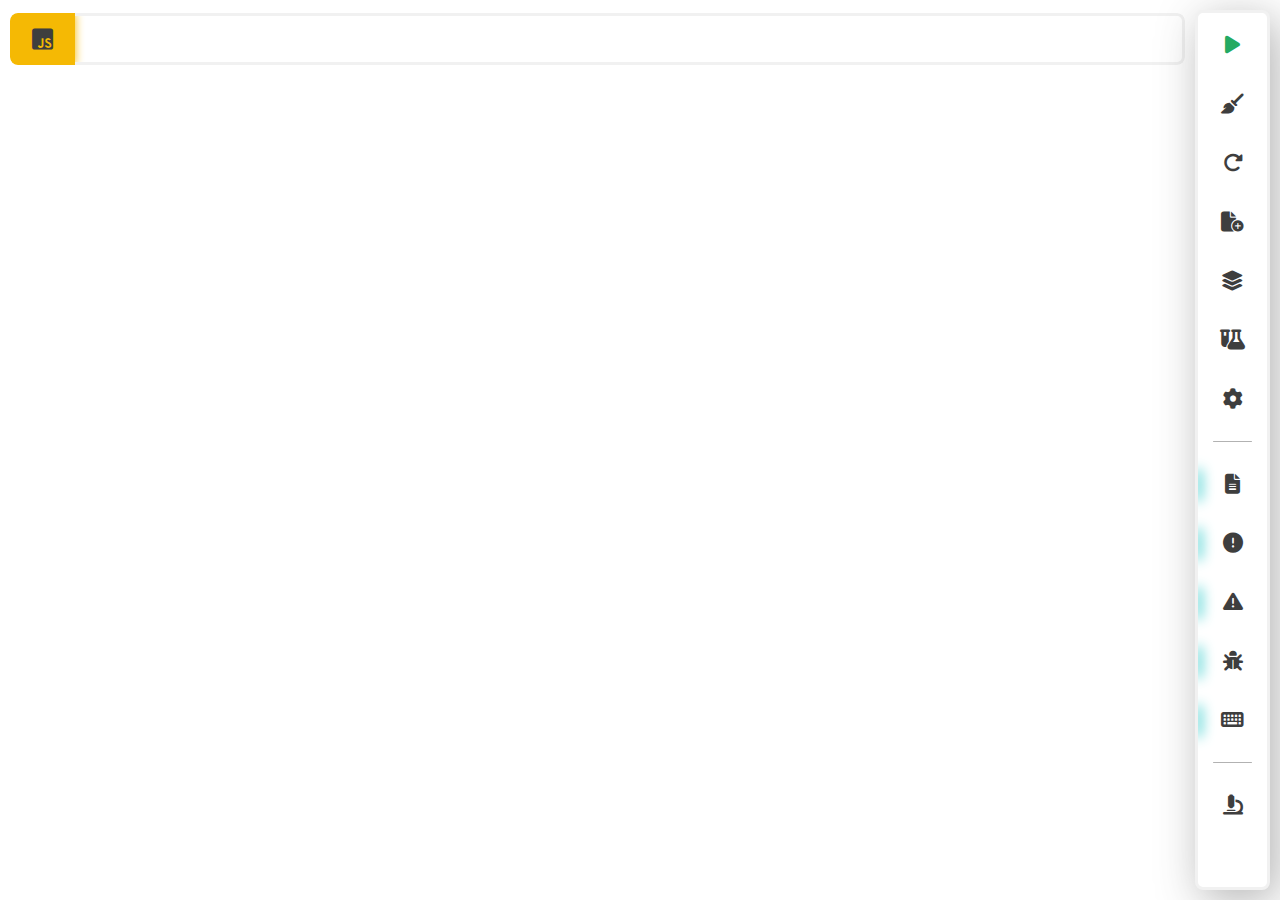
==== app/index.html @ 00c8b442 "update" ====
<!DOCTYPE html>
<html lang="en">
  <head>
    <meta charset="UTF-8" />
    <meta name="viewport" content="width=device-width, initial-scale=1.0" />
    <title>JavaScript</title>

    <!-- icons cdn -->
    <!-- <script
      src="https://kit.fontawesome.com/3616505ddd.js"
      crossorigin="anonymous"
    ></script> -->
    <link rel="stylesheet" href="./icons/css/all.css" />

    <link rel="preconnect" href="https://fonts.googleapis.com" />
    <link rel="preconnect" href="https://fonts.gstatic.com" crossorigin />
    <link
      href="https://fonts.googleapis.com/css2?family=Poppins:wght@200;300;400;500;600;700;800&display=swap"
      rel="stylesheet"
    />

    <link rel="stylesheet" href="./css/style.css" />
  </head>
  <body>
    <!-- creating animation -->

    <div class="bg-animation">
      <div class="wrap-2"><canvas id="liquid"></canvas></div>
    </div>

    <!-- end animation -->

    <div class="add-file-dialog hide">
      <div class="close-button" id="close-add-file-dialog">
        <i class="fa-solid fa-circle-xmark"></i>
      </div>
      <div class="heading">
        <i class="fa-brands fa-square-js"></i>Add New File
      </div>
      <div class="description">
        The file you're going to add should be available in the
        <span>Learning</span> folder of your project. For multiple files Enter
        names separated by <span>commas</span>.
      </div>
      <input id="add-file-name" type="text" placeholder="example.js" />
      <div class="file-active-status">
        <input type="checkbox" id="isActive" />
        Run file once it's been added.
      </div>
      <button id="add-file-continue" name="add-button">
        Continue<i class="fa-solid fa-arrow-right-long"></i>
        <div class="add-file-error">invlid file</div>
      </button>
    </div>

    <div class="add-file-dialog add-testing-button hide">
      <div class="close-button">
        <i class="fa-solid fa-circle-xmark"></i>
      </div>
      <div class="heading">
        <i class="fa-solid fa-puzzle-piece"></i>Create Button
      </div>
      <div class="description">
        To change icon, use the <span>id</span> of existing button, to add new
        give a unique id.
      </div>
      <div class="inputs">
        <input type="text" placeholder="Fontawesome icon" />
        <input type="text" placeholder="Button id" />
      </div>
      <div class="add-file-error">invlid file</div>
      <div class="buttons">
        <button id="add-button-remove" name="add-button">
          Remove<i class="fa-regular fa-trash-can"></i>
        </button>
        <button id="add-button-continue" name="add-button">
          Continue<i class="fa-solid fa-arrow-right-long"></i>
        </button>
      </div>
    </div>

    <div class="console">
      <div class="console-group">
        <div class="activeFileStack">
          <div class="header">
            <i class="fa-brands fa-square-js"></i>
          </div>
          <div class="activefiles">
            <!-- example -->
            <!-- <div class="file">
              <div class="run"><i class="fa-solid fa-play"></i></div>
              <div class="name">example.js</div>
              <div class="close"><i class="fa-solid fa-xmark"></i></div>
            </div> -->
          </div>
        </div>

        <div class="logs_conatiner">
          <div class="logs" id="system-logs">
            <!-- <div class="output input">
              <div class="heading">Output</div>
              <div class="text">
                <input type="text" class="log-input" />
                <div class="info">
                  <div class="force">
                    <i class="fa-solid fa-bolt"></i>
                  </div>
                  <div class="log-type log-type-log">
                    <i class="fa-solid fa-file-lines"></i>
                  </div>
                  <div class="log-type log-type-error">
                    <i class="fa-solid fa-circle-exclamation"></i>
                  </div>
                  <div class="log-type log-type-warn">
                    <i class="fa-solid fa-triangle-exclamation"></i>
                  </div>
                  <div class="log-type log-type-debug">
                    <i class="fa-solid fa-bug"></i>
                  </div>
                  <div class="log-type">
                    <i class="fa-solid fa-keyboard"></i>
                  </div>
                  <div class="log-count">545</div>
                </div>
              </div>
            </div> -->

            <!-- <div class="output input input-animation">
              <div class="heading">Input</div>
              <div class="text">
                <input
                  name="active"
                  type="text"
                  class="log-input"
                  placeholder="Your message here"
                />
                <div class="info">
                  <div class="info-keyboard" id="info-keyboard">
                    <i class="fa-solid fa-keyboard"></i>
                  </div>
                  <div class="log-count">0</div>
                </div>
              </div>
            </div> -->
          </div>
        </div>
      </div>

      <div class="systemSettings">
        <div class="header">
          <div class="title">
            <h1><i class="fa-brands fa-square-js"></i> Settings</h1>
            <p>All your settings are here.</p>
          </div>
          <div class="close" id="systemSettingsClose">
            <i class="fa-solid fa-xmark"></i>
          </div>
        </div>
        <hr />
        <div class="settings">
          <div class="setting">
            <div class="header">
              <div class="name">Background Animation</div>
              <button type=""></button>
            </div>
          </div>
        </div>
      </div>

      <div class="file_manager" id="fileExplorer">
        <div class="header">
          <div class="title">
            <h1><i class="fa-brands fa-square-js"></i> Files</h1>
            <p>All your javascript files are here.</p>
          </div>
          <div class="close" id="fileExplorerClose">
            <i class="fa-solid fa-xmark"></i>
          </div>
        </div>
        <hr />
        <div class="files">
          <!-- example 1 -->
          <!-- <div class="file">
            <div class="status status-active">
              <i class="fa-brands fa-square-js"></i>
            </div>
            <div class="name">example.js</div>
            <div class="remove">
              <i class="fa-solid fa-minus"></i>
            </div>
          </div> -->
          <!-- example 2 -->
          <!-- <div class="file">
            <div class="status">
              <i class="fa-brands fa-square-js"></i>
            </div>
            <div class="name">example.js</div>
            <div class="remove">
              <i class="fa-solid fa-minus"></i>
            </div>
          </div> -->
        </div>
      </div>

      <div class="menu">
        <div class="options">
          <button id="button-run" title="Run Code">
            <i class="fa-solid fa-play"></i>
          </button>
          <button id="button-clear" title="clear logs">
            <i class="fa-solid fa-broom"></i>
          </button>
          <button id="button-reload" title="reload browser">
            <i class="fa-solid fa-rotate-right"></i>
          </button>
          <button id="button-add-file" title="add file">
            <i class="fa-solid fa-file-circle-plus"></i>
          </button>
          <button id="button-show-files" title="Files">
            <!-- <i class="fa-solid fa-laptop-file"></i> -->
            <i class="fa-solid fa-layer-group"></i>
          </button>
          <button id="button-add-button" title="Add testing button">
            <i class="fa-solid fa-flask-vial"></i>
          </button>
          <button id="button-system-settings" title="Add testing button">
            <i class="fa-solid fa-gear"></i>
          </button>
        </div>
        <hr />
        <div class="active-logs">
          <button id="button-log" name="log" title="normal cosole output">
            <div class="indicator"></div>
            <i class="fa-solid fa-file-lines"></i>
          </button>
          <button id="button-error" name="error" title="error messages">
            <div class="indicator"></div>
            <i class="fa-solid fa-circle-exclamation"></i>
          </button>
          <button id="button-warn" name="warn" title="warning messages">
            <div class="indicator"></div>
            <i class="fa-solid fa-triangle-exclamation"></i>
          </button>
          <button id="button-debug" name="debug" title="debuging messages">
            <div class="indicator"></div>
            <i class="fa-solid fa-bug"></i>
          </button>
          <button id="button-input" name="input" title="finished inputs">
            <div class="indicator"></div>
            <i class="fa-solid fa-keyboard"></i>
          </button>
        </div>
        <hr />
        <div class="testing-buttons">
          <button id="testing" title="For testing purpose, ID: testing">
            <i class="fa-solid fa-microscope"></i>
          </button>
        </div>
      </div>
    </div>
  </body>

  <!-- <script src="./components/tailwind.js"></script> -->
  <script type="text/javascript" src="./components/UiComponent.js"></script>
  <script type="module" src="main.js"></script>
  <script type="module" src="./components/bgAnimation.js"></script>
</html>
---- app/css/style.css ----
@import url("UiComponent.css");
@import url("config.css");
@import url("addFile.css");
@import url("addTestingButton.css");
@import url("fileManager.css");
@import url("activeFileStack.css");
@import url("backgroundAnimation.css");
@import url("menu.css");
@import url("settings.css");

* {
  margin: 0;
  padding: 0;
  box-sizing: border-box;
  font-family: "Poppins", sans-serif;
}

html,
body {
  width: 100%;
  height: 100%;
  position: relative;
}

.hide {
  display: none;
}

.console {
  height: 100%;
  width: 100%;
  display: flex;
  padding: 10px 10px 10px 10px;
  position: relative;
}

.menu {
  margin: 0px 0px 0px 10px;
  background-color: rgba(var(--peace), 100%);
  padding: 10px 10px;
  border-radius: 8px;
  display: flex;
  flex-direction: column;
  align-items: center;
  gap: 20px;
  border: 3px solid rgba(var(--primary-bg), 100%);
  box-shadow: 7px 10px 45px 0px rgba(var(--primary-2), 40%);
  overflow-y: auto;
  z-index: 2;
}

.menu button {
  font-size: var(--primary-button-size);
  color: rgba(var(--primary-2), 100%);
  background-color: transparent;
  border: none;
  padding: 12px;
  display: flex;
  justify-content: center;
  align-items: center;
  border-radius: 8px;
  cursor: pointer;
  position: relative;
  transition: all 0.3s;
}

.menu button:hover {
  background-color: rgba(var(--primary-bg), 100%);
  color: rgba(var(--log), 100%);
}

.menu .active {
  /* background-color: transparent !important; */
  /* color: #272727 !important; */
}

.menu .active .indicator {
  width: 3px;
  background-color: rgba(var(--primary), 100%);
  height: 30px;
  border-radius: 5px;
  justify-self: left;
  position: absolute;
  left: -15px;
  box-shadow: 3px 1px 13px 1px rgba(var(--primary), 100%);
  transition: all 0.5s;
}

.menu .active:hover .indicator {
  left: -8px;
  box-shadow: 0px 0px 0px 0px inset !important;
}

.menu hr {
  border: 0px;
  width: 80%;
  border-bottom: 1px solid rgba(var(--primary-2), 40%);
  border-radius: 3px;
}

.menu .options,
.active-logs {
  display: flex;
  flex-direction: column;
  gap: 15px;
}

.menu::-webkit-scrollbar {
  display: none;
  width: 2px;
  border-radius: 10px;
}

.menu::-webkit-scrollbar-track {
  border-radius: 10px;
  background: rgba(var(--primary-2), 0%);
  margin: 12px 0px;
}

.menu::-webkit-scrollbar-track:hover {
  background: rgba(var(--primary-2), 0%);
}

.menu::-webkit-scrollbar-thumb {
  background: rgba(var(--primary-2), 10%);
  border-radius: 10px;
}

.menu::-webkit-scrollbar-thumb:hover {
  background: rgba(var(--primary-2), 50%);
}

.console-group {
  display: flex;
  flex-direction: column;
  flex: 1;
  gap: 15px;
}

.logs_conatiner {
  overflow-y: auto;
  overflow-x: hidden;
  height: 100%;
  /* padding-right: 10px; */
}

.logs_conatiner::-webkit-scrollbar {
  width: 15px;
  border-radius: 0px;
}

.logs_conatiner::-webkit-scrollbar-track {
  border-radius: 0px;
  background: rgba(var(--primary-bg), 100%);
  margin: 0px 0px 0px 0px;
  border-left: 10px solid rgba(var(--peace), 1000%);
}

.logs_conatiner::-webkit-scrollbar-track:hover {
  background: rgba(var(--primary-bg), 100%);
}

.logs_conatiner::-webkit-scrollbar-thumb {
  background: rgba(var(--primary-2), 30%);
  border-radius: 0px;
  border-left: 10px solid rgba(var(--peace), 100%);
}

.logs_conatiner::-webkit-scrollbar-thumb:hover {
  background: rgba(var(--primary-2), 100%);
}

.logs {
  display: flex;
  gap: 10px;
  flex-direction: column;
}

.output {
  display: flex;
  color: rgba(var(--peace), 100%);
  border-radius: 5px;
  overflow: hidden;
  background-color: rgba(var(--primary-bg), 100%);
  font-size: var(--primary-font-size);
}

.output .heading {
  padding: 10px 20px;
  background-color: rgba(var(--log), 100%);
  padding-top: 12.5px;
}

.output .text {
  padding: 10px 20px;
  display: flex;
  justify-content: space-between;
  border: 3px solid rgb(var(--primary-2), 0.05);
  flex: 1;
  color: rgba(var(--primary-2), 100%);
}

/* input promt style start here */

.input-animation {
  --input-animation-name: blinking;
  animation-name: var(--input-animation-name);
  animation-iteration-count: infinite;
  animation-timing-function: linear;
  animation-duration: 0.3s;
  animation-direction: alternate;
}

@keyframes blinking {
  0% {
    filter: grayscale(0);
  }
  100% {
    filter: grayscale(0.5);
  }
}

.input .text {
  padding: 0;
}

.input .info {
  margin: 0px 15px;
  color: rgba(var(--input), 100%);
}

.input .log-input {
  border: none;
  flex: 1;
  padding: 0px 17px 0px 17px;
  margin: 1px 1px 1px 2px;
  border-radius: 0px 5px 5px 0px;
  font-size: var(--primary-font-size);
  color: rgba(var(--primary-2), 100%);
  font-weight: 500;
  outline: none;
}

.input .heading {
  background-color: rgba(var(--input), 100%);
}

.input input:focus-visible {
}

.input .log-count {
  display: block;
  min-width: 40px;
  text-align: center;
}

.input .log-input[name="finished"] {
  pointer-events: none;
}

.input .info .info-keyboard {
  --input-animation-name: keyboardBlinking;
  animation-name: var(--input-animation-name);
  animation-iteration-count: infinite;
  animation-timing-function: linear;
  animation-duration: 0.3s;
  animation-direction: alternate;
}

@keyframes keyboardBlinking {
  0% {
    color: rgba(var(--input), 100%);
  }
  100% {
    color: rgba(var(--primary-dark), 100%);
  }
}

.inputFinished .info #info-keyboard {
  color: rgba(var(--primary-2), 100%);
}

/* input promt style end here */

.error {
  background-color: rgba(var(--error), 0.17);
}

.error .heading {
  background-color: rgba(var(--error), 100%);
}

.warn {
  background-color: rgba(var(--warn), 0.17);
}

.warn .heading {
  background-color: rgba(var(--warn), 100%);
}

.debug {
  background-color: rgba(var(--debug), 0.17);
}

.debug .heading {
  background-color: rgba(var(--debug), 100%);
}

/* Here designing tool tip for the application  */
[data-title]:hover:after {
  opacity: 1;
  transition: all 0.1s ease 0.5s;
  visibility: visible;
}
[data-title]:after {
  content: attr(data-title);
  background-color: #00ff00;
  color: #111;
  font-size: 12px;
  position: absolute;
  padding: 1px 5px 2px 5px;
  bottom: -1.6em;
  /* left: 100%; */
  white-space: nowrap;
  box-shadow: 1px 1px 3px #222222;
  opacity: 0;
  border: 1px solid #111111;
  z-index: 99999;
  visibility: hidden;
}
[data-title] {
  position: relative;
}

/* here creating blink effect for elements */
.blink {
  animation-name: blink-effect;
  animation-duration: 0.5s;
  animation-iteration-count: 1;
  animation-direction: alternate;
  --low-opacity: 0.8;
}

@keyframes blink-effect {
  0% {
    opacity: var(--low-opacity);
  }
  10% {
    opacity: 1;
  }
  20% {
    opacity: var(--low-opacity);
  }
  30% {
    opacity: 1;
  }
  40% {
    opacity: var(--low-opacity);
  }
  50% {
    opacity: 1;
  }
  60% {
    opacity: var(--low-opacity);
  }
  70% {
    opacity: 1;
  }
  80% {
    opacity: var(--low-opacity);
  }
  90% {
    opacity: 1;
  }
  100% {
    opacity: var(--low-opacity);
  }
  100% {
    opacity: 1;
  }
}

.output .force {
  display: none;
}

.blink .force {
  display: inline-block;
}

/* here designing log count's */
.info {
  display: flex;
  align-items: center;
  gap: 10px;
}

.log-type {
  display: none;
}

.log .log-type-log {
  display: block;
  color: rgba(var(--log), 100%);
}

.error .log-type-error {
  display: block;
  color: rgba(var(--error-light), 100%);
}

.warn .log-type-warn {
  display: block;
  color: rgba(var(--warn), 100%);
}

.debug .log-type-debug {
  display: block;
  color: rgba(var(--debug-light), 100%);
}

.log-count {
  display: none;
  font-size: 80%;
  padding: 2px 10px;
  font-weight: 700;
  background-color: rgba(var(--primary-2), 10%);
  border-radius: 4px;
  border: 1px solid rgb(var(--primary-2), 0.05);
}
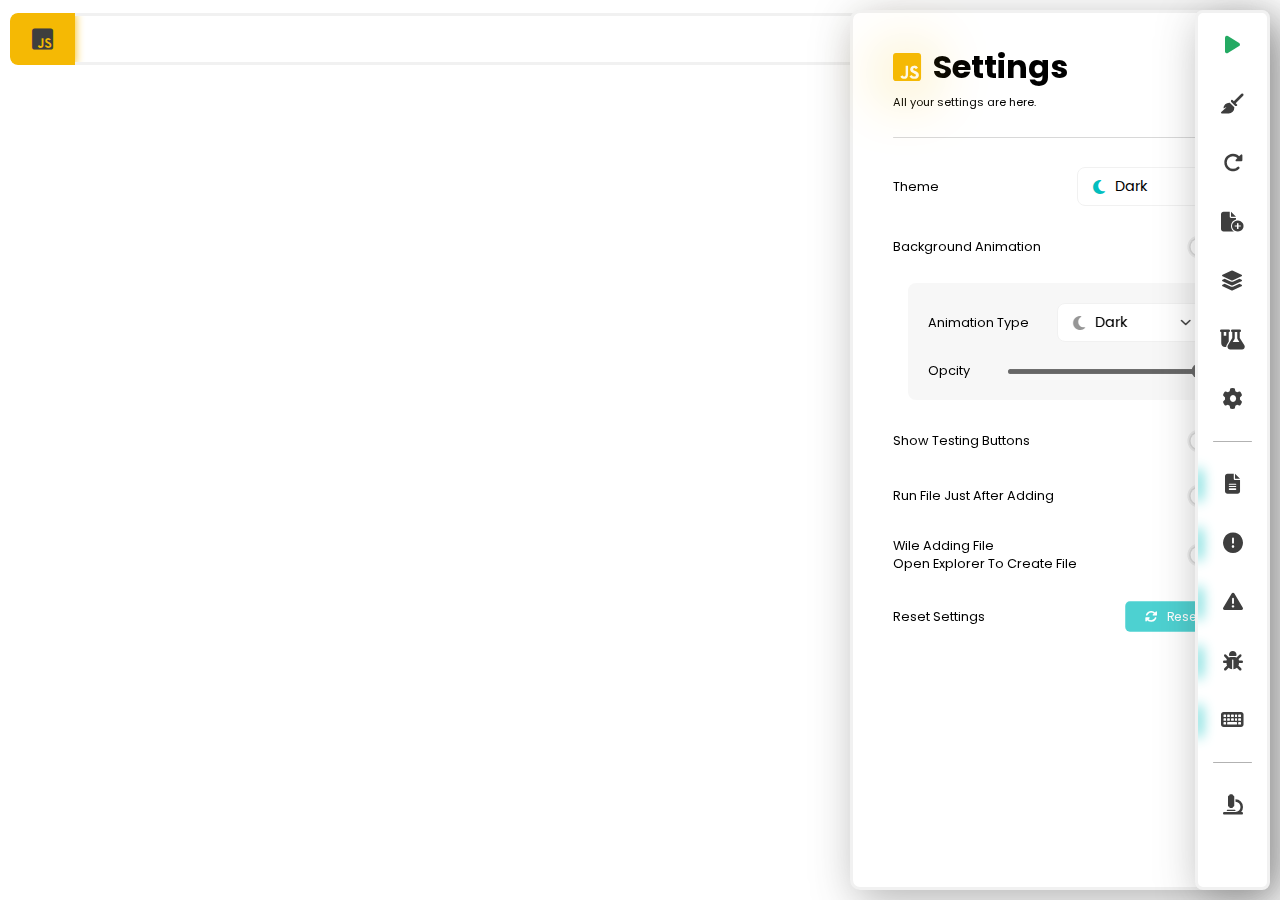
==== commit eadfcb6e: "UPDATE" ====
--- a/app/index.html
+++ b/app/index.html
@@ -158,10 +158,140 @@
         </div>
         <hr />
         <div class="settings">
-          <div class="setting">
+          <!-- theme setting -->
+          <div class="setting">
+            <div class="header">
+              <div class="name">Theme</div>
+              <!-- Drop Input -->
+              <div class="dropdown" width="150px">
+                <div class="input">
+                  <i name="active-icon" class="fa-solid fa-moon"></i>
+                  <input type="text" name="" id="" value="Dark" readonly />
+                  <div class="show">
+                    <i class="fa-solid fa-chevron-up up-arrow"></i>
+                    <i class="fa-solid fa-chevron-down down-arrow"></i>
+                  </div>
+                </div>
+                <div class="list">
+                  <div class="list-item">
+                    <i class="fa-solid fa-moon"></i> Dark
+                  </div>
+                  <div class="list-item">
+                    <i class="fa-solid fa-sun"></i> Light
+                  </div>
+                </div>
+              </div>
+            </div>
+          </div>
+
+          <!-- animation setting -->
+          <div class="setting inactive">
             <div class="header">
               <div class="name">Background Animation</div>
-              <button type=""></button>
+              <!-- Toggle Button -->
+              <button class="toggle" scale="0.8">
+                <label>
+                  <input type="checkbox" />
+                  <span class="slider"></span>
+                </label>
+              </button>
+            </div>
+            <div class="sub-setting">
+              <div class="header">
+                <div class="name">Animation Type</div>
+                <!-- Drop Input -->
+                <div class="dropdown" width="150px">
+                  <div class="input">
+                    <i name="active-icon" class="fa-solid fa-moon"></i>
+                    <input type="text" name="" id="" value="Dark" readonly />
+                    <div class="show">
+                      <i class="fa-solid fa-chevron-up up-arrow"></i>
+                      <i class="fa-solid fa-chevron-down down-arrow"></i>
+                    </div>
+                  </div>
+                  <div class="list">
+                    <div class="list-item">
+                      <i class="fa-solid fa-moon"></i> Dark
+                    </div>
+                    <div class="list-item">
+                      <i class="fa-solid fa-sun"></i> Light
+                    </div>
+                  </div>
+                </div>
+              </div>
+
+              <div class="header">
+                <div class="name">Opcity</div>
+                <!-- Range Input -->
+                <div class="rangeInput" width="200px" height="5px">
+                  <input type="range" min="0" max="100" value="100" />
+                </div>
+              </div>
+            </div>
+          </div>
+
+          <!-- testing buttons setting -->
+          <div class="setting">
+            <div class="header">
+              <div class="name">Show Testing Buttons</div>
+              <!-- Toggle Button -->
+              <button class="toggle" scale="0.8">
+                <label>
+                  <input type="checkbox" />
+                  <span class="slider"></span>
+                </label>
+              </button>
+            </div>
+          </div>
+
+          <!-- Run Files setting -->
+          <div class="setting">
+            <div class="header">
+              <div class="name">Run File Just After Adding</div>
+              <!-- Toggle Button -->
+              <button class="toggle" scale="0.8">
+                <label>
+                  <input type="checkbox" />
+                  <span class="slider"></span>
+                </label>
+              </button>
+            </div>
+          </div>
+
+          <!-- Creating Files setting -->
+          <div class="setting">
+            <div class="header">
+              <div class="name">
+                Wile Adding File <br />
+                Open Explorer To Create File
+              </div>
+              <!-- Toggle Button -->
+              <button class="toggle" scale="0.8">
+                <label>
+                  <input type="checkbox" />
+                  <span class="slider"></span>
+                </label>
+              </button>
+            </div>
+          </div>
+
+          <!-- Reset setting -->
+          <div class="setting">
+            <div class="header">
+              <div class="name">Reset Settings</div>
+
+              <!-- Button -->
+              <div
+                class="primary-button gapBorder"
+                width="106px"
+                height="33px"
+                scale="0.92"
+              >
+                <div class="icon">
+                  <i class="fa-solid fa-rotate"></i>
+                </div>
+                <div class="name">Reset</div>
+              </div>
             </div>
           </div>
         </div>
@@ -260,8 +390,6 @@
     </div>
   </body>
 
-  <!-- <script src="./components/tailwind.js"></script> -->
-  <script type="text/javascript" src="./components/UiComponent.js"></script>
   <script type="module" src="main.js"></script>
   <script type="module" src="./components/bgAnimation.js"></script>
 </html>
--- a/app/css/style.css
+++ b/app/css/style.css
@@ -1,12 +1,13 @@
+@import url("backgroundAnimation.css");
 @import url("UiComponent.css");
 @import url("config.css");
 @import url("addFile.css");
 @import url("addTestingButton.css");
 @import url("fileManager.css");
 @import url("activeFileStack.css");
-@import url("backgroundAnimation.css");
 @import url("menu.css");
 @import url("settings.css");
+@import url("UiComponent.css");
 
 * {
   margin: 0;
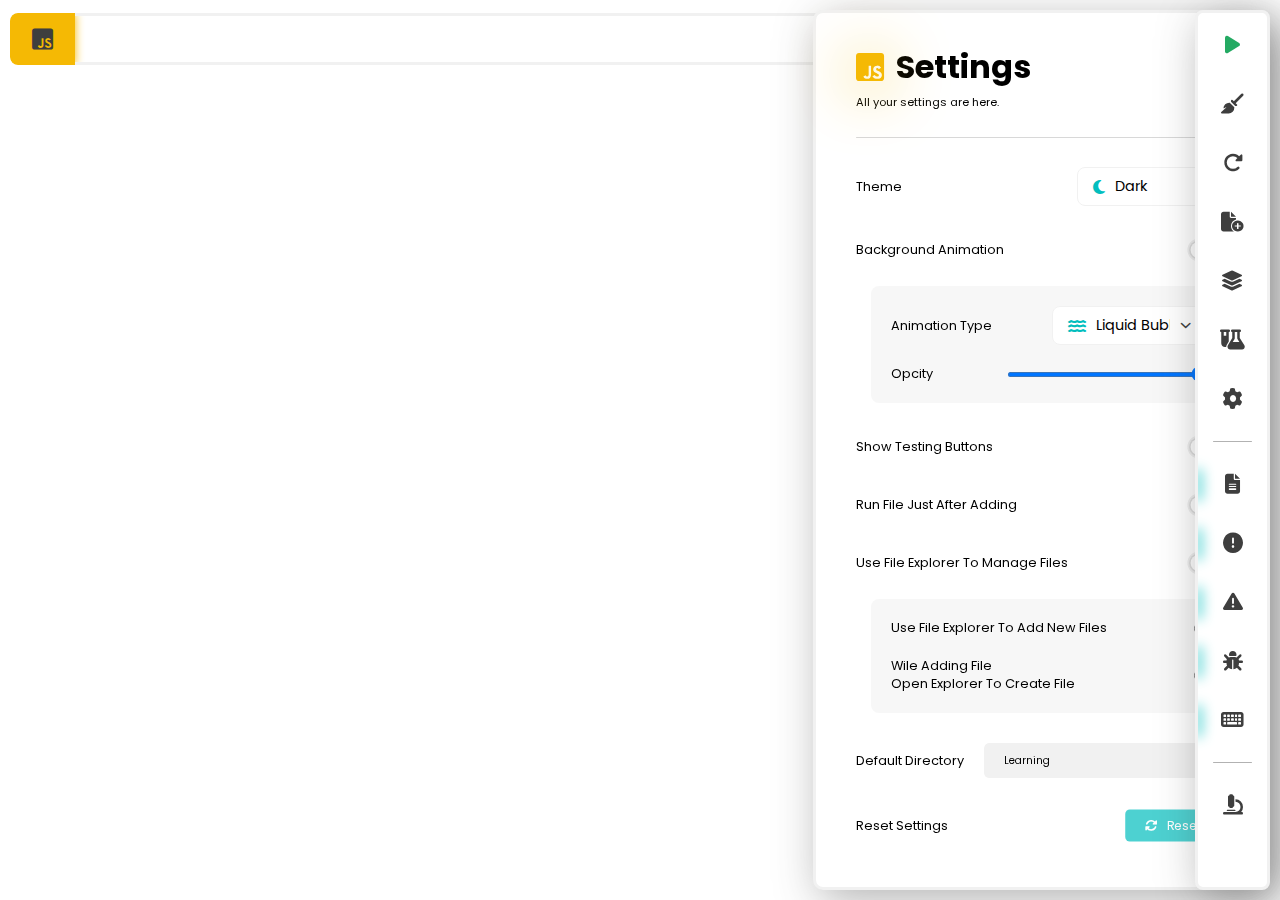
==== commit a6112f4f: "update" ====
--- a/app/index.html
+++ b/app/index.html
@@ -185,7 +185,7 @@
           </div>
 
           <!-- animation setting -->
-          <div class="setting inactive">
+          <div class="setting">
             <div class="header">
               <div class="name">Background Animation</div>
               <!-- Toggle Button -->
@@ -200,10 +200,16 @@
               <div class="header">
                 <div class="name">Animation Type</div>
                 <!-- Drop Input -->
-                <div class="dropdown" width="150px">
+                <div class="dropdown" width="155px">
                   <div class="input">
-                    <i name="active-icon" class="fa-solid fa-moon"></i>
-                    <input type="text" name="" id="" value="Dark" readonly />
+                    <i name="active-icon" class="fa-solid fa-water"></i>
+                    <input
+                      type="text"
+                      name=""
+                      id=""
+                      value="Liquid Bubbles"
+                      readonly
+                    />
                     <div class="show">
                       <i class="fa-solid fa-chevron-up up-arrow"></i>
                       <i class="fa-solid fa-chevron-down down-arrow"></i>
@@ -211,10 +217,19 @@
                   </div>
                   <div class="list">
                     <div class="list-item">
-                      <i class="fa-solid fa-moon"></i> Dark
+                      <i class="fa-solid fa-water"></i> Bubbles
                     </div>
+
                     <div class="list-item">
-                      <i class="fa-solid fa-sun"></i> Light
+                      <i class="fa-solid fa-person-hiking"></i> Big Things
+                    </div>
+
+                    <div class="list-item">
+                      <i class="fa-solid fa-volcano"></i> Volcanic Ash
+                    </div>
+
+                    <div class="list-item">
+                      <i class="fa-regular fa-snowflake"></i> Winter Lake
                     </div>
                   </div>
                 </div>
@@ -261,10 +276,7 @@
           <!-- Creating Files setting -->
           <div class="setting">
             <div class="header">
-              <div class="name">
-                Wile Adding File <br />
-                Open Explorer To Create File
-              </div>
+              <div class="name">Use File Explorer To Manage Files</div>
               <!-- Toggle Button -->
               <button class="toggle" scale="0.8">
                 <label>
@@ -272,6 +284,42 @@
                   <span class="slider"></span>
                 </label>
               </button>
+              <!-- <div class="warning">
+                <div class="notch"><i class="fa-solid fa-caret-up"></i></div>
+                You will be able to add only one file at a time if this option
+                is turned on.
+              </div> -->
+            </div>
+
+            <div class="sub-setting">
+              <div class="header">
+                <div class="name">Use File Explorer To Add New Files</div>
+                <!-- Radio Button -->
+                <input type="radio" name="" id="" />
+              </div>
+
+              <div class="header">
+                <div class="name">
+                  Wile Adding File <br />
+                  Open Explorer To Create File
+                </div>
+                <!-- Radio Button -->
+                <input type="radio" name="" id="" />
+              </div>
+            </div>
+          </div>
+
+          <!-- Default Dir setting -->
+          <div class="setting">
+            <div class="header">
+              <div class="name">Default Directory</div>
+              <!-- Select Dir -->
+              <div class="select-dir" height="35px" files="true">
+                <input type="text" name="" id="" readonly value="Learning" />
+                <div class="info">
+                  <i class="fa-regular fa-folder-open"></i>
+                </div>
+              </div>
             </div>
           </div>
 
@@ -284,7 +332,7 @@
               <div
                 class="primary-button gapBorder"
                 width="106px"
-                height="33px"
+                height="35px"
                 scale="0.92"
               >
                 <div class="icon">
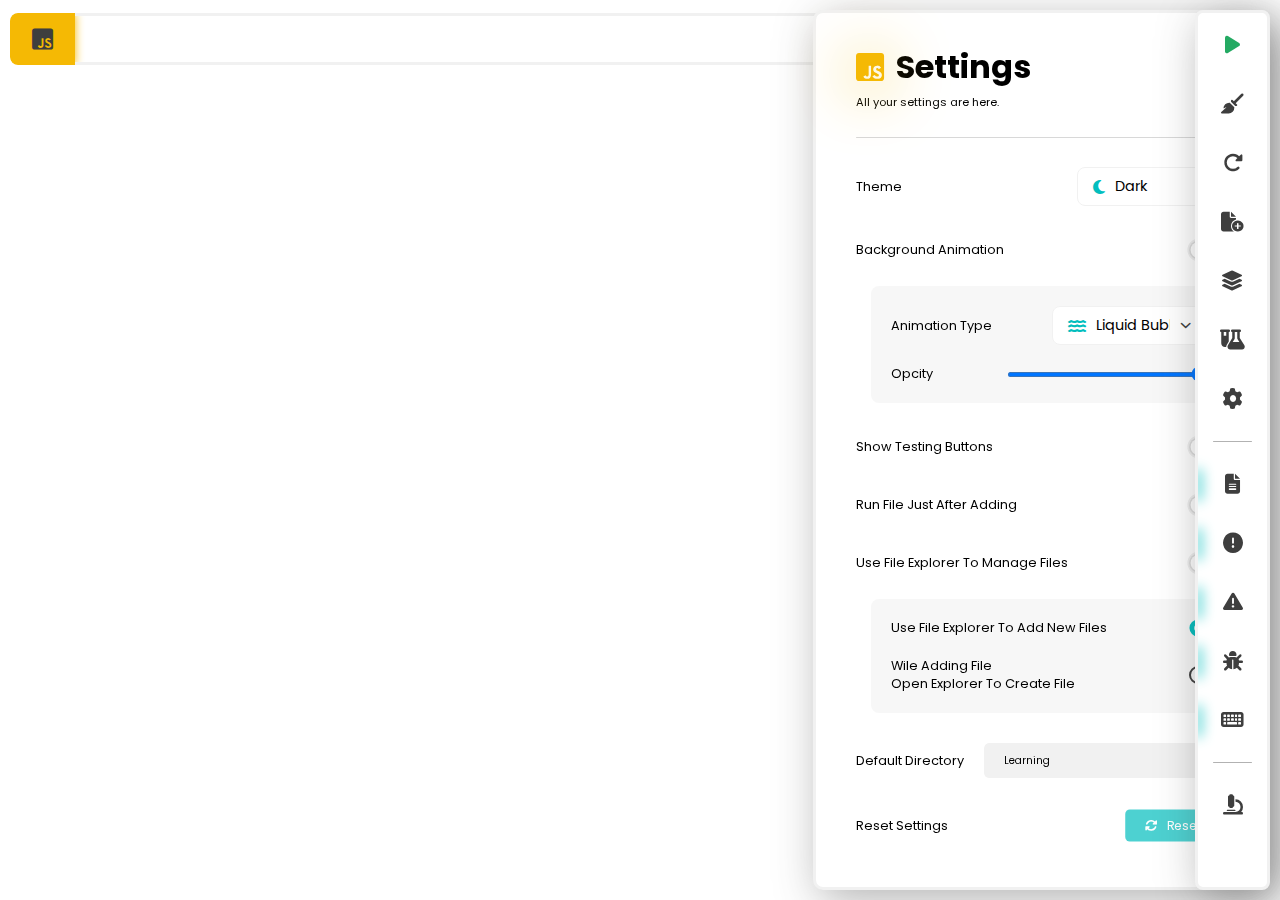
==== commit 81e0632b: "update" ====
--- a/app/index.html
+++ b/app/index.html
@@ -163,7 +163,7 @@
             <div class="header">
               <div class="name">Theme</div>
               <!-- Drop Input -->
-              <div class="dropdown" width="150px">
+              <div class="dropdown" width="150px" value="Dark">
                 <div class="input">
                   <i name="active-icon" class="fa-solid fa-moon"></i>
                   <input type="text" name="" id="" value="Dark" readonly />
@@ -294,8 +294,13 @@
             <div class="sub-setting">
               <div class="header">
                 <div class="name">Use File Explorer To Add New Files</div>
-                <!-- Radio Button -->
-                <input type="radio" name="" id="" />
+                <!-- radio button-->
+                <div class="radio-button" group="setting-file-explorer">
+                  <input type="radio" checked />
+                  <label>
+                    <span class="custom"></span>
+                  </label>
+                </div>
               </div>
 
               <div class="header">
@@ -303,8 +308,13 @@
                   Wile Adding File <br />
                   Open Explorer To Create File
                 </div>
-                <!-- Radio Button -->
-                <input type="radio" name="" id="" />
+                <!-- radio button-->
+                <div class="radio-button" group="setting-file-explorer">
+                  <input type="radio" />
+                  <label>
+                    <span class="custom"></span>
+                  </label>
+                </div>
               </div>
             </div>
           </div>
@@ -314,8 +324,8 @@
             <div class="header">
               <div class="name">Default Directory</div>
               <!-- Select Dir -->
-              <div class="select-dir" height="35px" files="true">
-                <input type="text" name="" id="" readonly value="Learning" />
+              <div class="select-dir" height="35px" files="true" type="input">
+                <input type="text" name="" id="" value="Learning" />
                 <div class="info">
                   <i class="fa-regular fa-folder-open"></i>
                 </div>
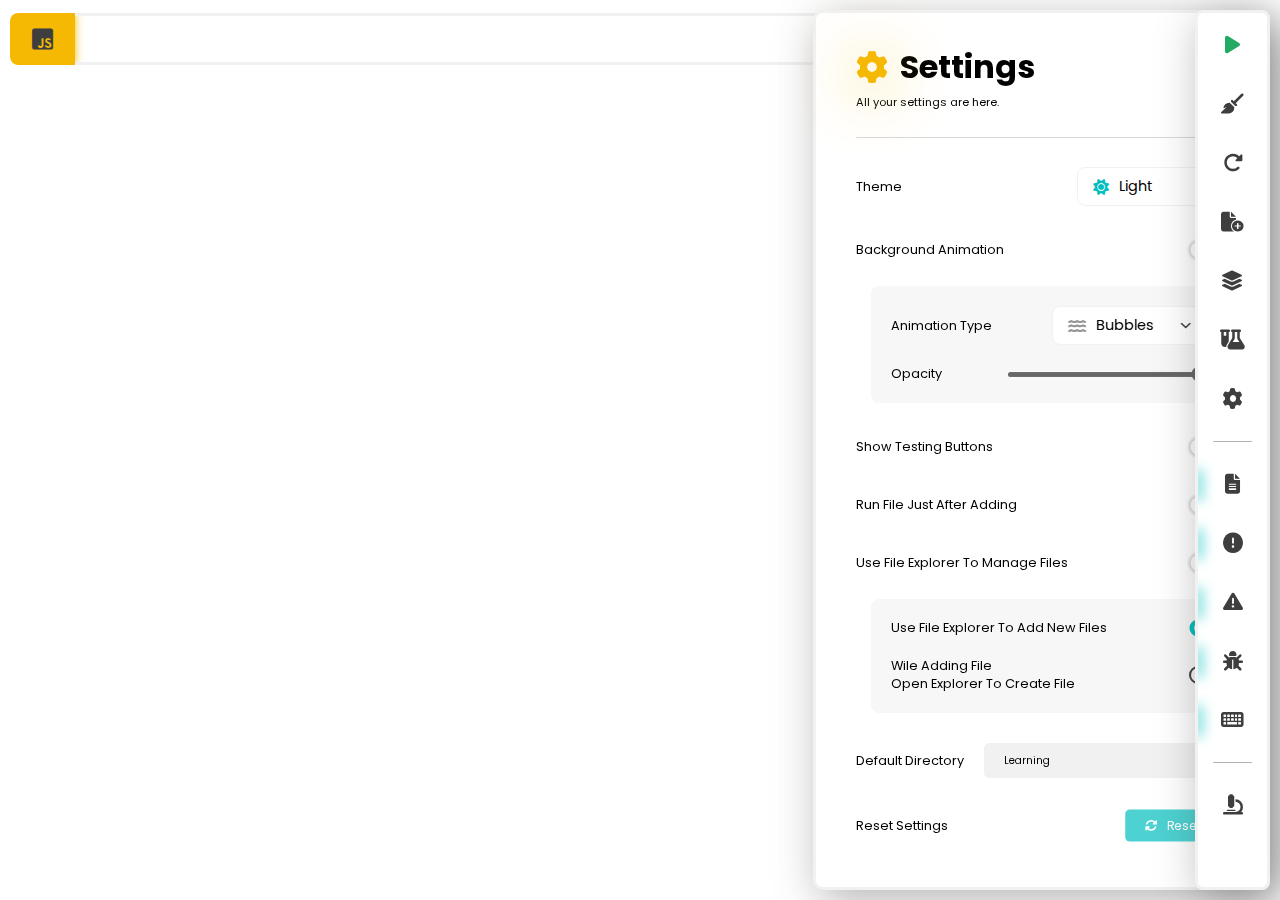
==== commit 4e90e3b4: "update" ====
--- a/app/index.html
+++ b/app/index.html
@@ -21,11 +21,11 @@
 
     <link rel="stylesheet" href="./css/style.css" />
   </head>
-  <body>
+  <body class="">
     <!-- creating animation -->
 
     <div class="bg-animation">
-      <div class="wrap-2"><canvas id="liquid"></canvas></div>
+      <div class="bubbles-animation"><canvas id="liquid"></canvas></div>
     </div>
 
     <!-- end animation -->
@@ -149,7 +149,7 @@
       <div class="systemSettings">
         <div class="header">
           <div class="title">
-            <h1><i class="fa-brands fa-square-js"></i> Settings</h1>
+            <h1><i class="fa-solid fa-gear"></i> Settings</h1>
             <p>All your settings are here.</p>
           </div>
           <div class="close" id="systemSettingsClose">
@@ -163,10 +163,16 @@
             <div class="header">
               <div class="name">Theme</div>
               <!-- Drop Input -->
-              <div class="dropdown" width="150px" value="Dark">
+              <div
+                class="dropdown"
+                width="150px"
+                value="Light"
+                id="Setting_SystemTheme"
+                used_as="app_setting"
+              >
                 <div class="input">
-                  <i name="active-icon" class="fa-solid fa-moon"></i>
-                  <input type="text" name="" id="" value="Dark" readonly />
+                  <i name="active-icon" class="fa-solid fa-sun"></i>
+                  <input type="text" name="" id="" value="Light" readonly />
                   <div class="show">
                     <i class="fa-solid fa-chevron-up up-arrow"></i>
                     <i class="fa-solid fa-chevron-down down-arrow"></i>
@@ -189,7 +195,13 @@
             <div class="header">
               <div class="name">Background Animation</div>
               <!-- Toggle Button -->
-              <button class="toggle" scale="0.8">
+              <button
+                class="toggle"
+                scale="0.8"
+                id="Setting_BackgroundAnimation"
+                used_as="app_setting"
+                value="false"
+              >
                 <label>
                   <input type="checkbox" />
                   <span class="slider"></span>
@@ -200,16 +212,16 @@
               <div class="header">
                 <div class="name">Animation Type</div>
                 <!-- Drop Input -->
-                <div class="dropdown" width="155px">
+                <div
+                  class="dropdown"
+                  width="155px"
+                  id="Setting_BackgroundAnimationType"
+                  used_as="app_setting"
+                  value="Bubbles"
+                >
                   <div class="input">
                     <i name="active-icon" class="fa-solid fa-water"></i>
-                    <input
-                      type="text"
-                      name=""
-                      id=""
-                      value="Liquid Bubbles"
-                      readonly
-                    />
+                    <input type="text" name="" id="" value="Bubbles" readonly />
                     <div class="show">
                       <i class="fa-solid fa-chevron-up up-arrow"></i>
                       <i class="fa-solid fa-chevron-down down-arrow"></i>
@@ -236,9 +248,16 @@
               </div>
 
               <div class="header">
-                <div class="name">Opcity</div>
+                <div class="name">Opacity</div>
                 <!-- Range Input -->
-                <div class="rangeInput" width="200px" height="5px">
+                <div
+                  class="rangeInput"
+                  width="200px"
+                  height="5px"
+                  id="Setting_BackgroundAnimationOpacity"
+                  used_as="app_setting"
+                  value="100"
+                >
                   <input type="range" min="0" max="100" value="100" />
                 </div>
               </div>
@@ -250,7 +269,13 @@
             <div class="header">
               <div class="name">Show Testing Buttons</div>
               <!-- Toggle Button -->
-              <button class="toggle" scale="0.8">
+              <button
+                class="toggle"
+                scale="0.8"
+                id="Setting_TestingButtons"
+                used_as="app_setting"
+                value="false"
+              >
                 <label>
                   <input type="checkbox" />
                   <span class="slider"></span>
@@ -264,7 +289,13 @@
             <div class="header">
               <div class="name">Run File Just After Adding</div>
               <!-- Toggle Button -->
-              <button class="toggle" scale="0.8">
+              <button
+                class="toggle"
+                scale="0.8"
+                id="Setting_RunFiles"
+                used_as="app_setting"
+                value="false"
+              >
                 <label>
                   <input type="checkbox" />
                   <span class="slider"></span>
@@ -278,7 +309,13 @@
             <div class="header">
               <div class="name">Use File Explorer To Manage Files</div>
               <!-- Toggle Button -->
-              <button class="toggle" scale="0.8">
+              <button
+                class="toggle"
+                scale="0.8"
+                id="Setting_UseFileExplorer"
+                used_as="app_setting"
+                value="false"
+              >
                 <label>
                   <input type="checkbox" />
                   <span class="slider"></span>
@@ -295,7 +332,13 @@
               <div class="header">
                 <div class="name">Use File Explorer To Add New Files</div>
                 <!-- radio button-->
-                <div class="radio-button" group="setting-file-explorer">
+                <div
+                  class="radio-button"
+                  group="setting-file-explorer"
+                  id="Setting_FileExplorerToAddFile"
+                  used_as="app_setting"
+                  value="true"
+                >
                   <input type="radio" checked />
                   <label>
                     <span class="custom"></span>
@@ -309,7 +352,13 @@
                   Open Explorer To Create File
                 </div>
                 <!-- radio button-->
-                <div class="radio-button" group="setting-file-explorer">
+                <div
+                  class="radio-button"
+                  group="setting-file-explorer"
+                  id="Setting_OpenFileExplorerToCreateFile"
+                  used_as="app_setting"
+                  value="false"
+                >
                   <input type="radio" />
                   <label>
                     <span class="custom"></span>
@@ -324,10 +373,18 @@
             <div class="header">
               <div class="name">Default Directory</div>
               <!-- Select Dir -->
-              <div class="select-dir" height="35px" files="true" type="input">
+              <div
+                class="select-dir"
+                height="35px"
+                files="true"
+                type="input"
+                id="Setting_DefaultDir"
+                used_as="app_setting"
+                value="Learning"
+              >
                 <input type="text" name="" id="" value="Learning" />
                 <div class="info">
-                  <i class="fa-regular fa-folder-open"></i>
+                  <i class="fa-solid fa-floppy-disk"></i>
                 </div>
               </div>
             </div>
@@ -344,6 +401,7 @@
                 width="106px"
                 height="35px"
                 scale="0.92"
+                id="Setting_Reset"
               >
                 <div class="icon">
                   <i class="fa-solid fa-rotate"></i>
@@ -449,5 +507,8 @@
   </body>
 
   <script type="module" src="main.js"></script>
-  <script type="module" src="./components/bgAnimation.js"></script>
+  <script
+    type="module"
+    src="./components/Animations/BubbleAnimation.js"
+  ></script>
 </html>
--- a/app/css/style.css
+++ b/app/css/style.css
@@ -1,4 +1,5 @@
 @import url("backgroundAnimation.css");
+@import url("bubbleAnimation.css");
 @import url("UiComponent.css");
 @import url("config.css");
 @import url("addFile.css");
